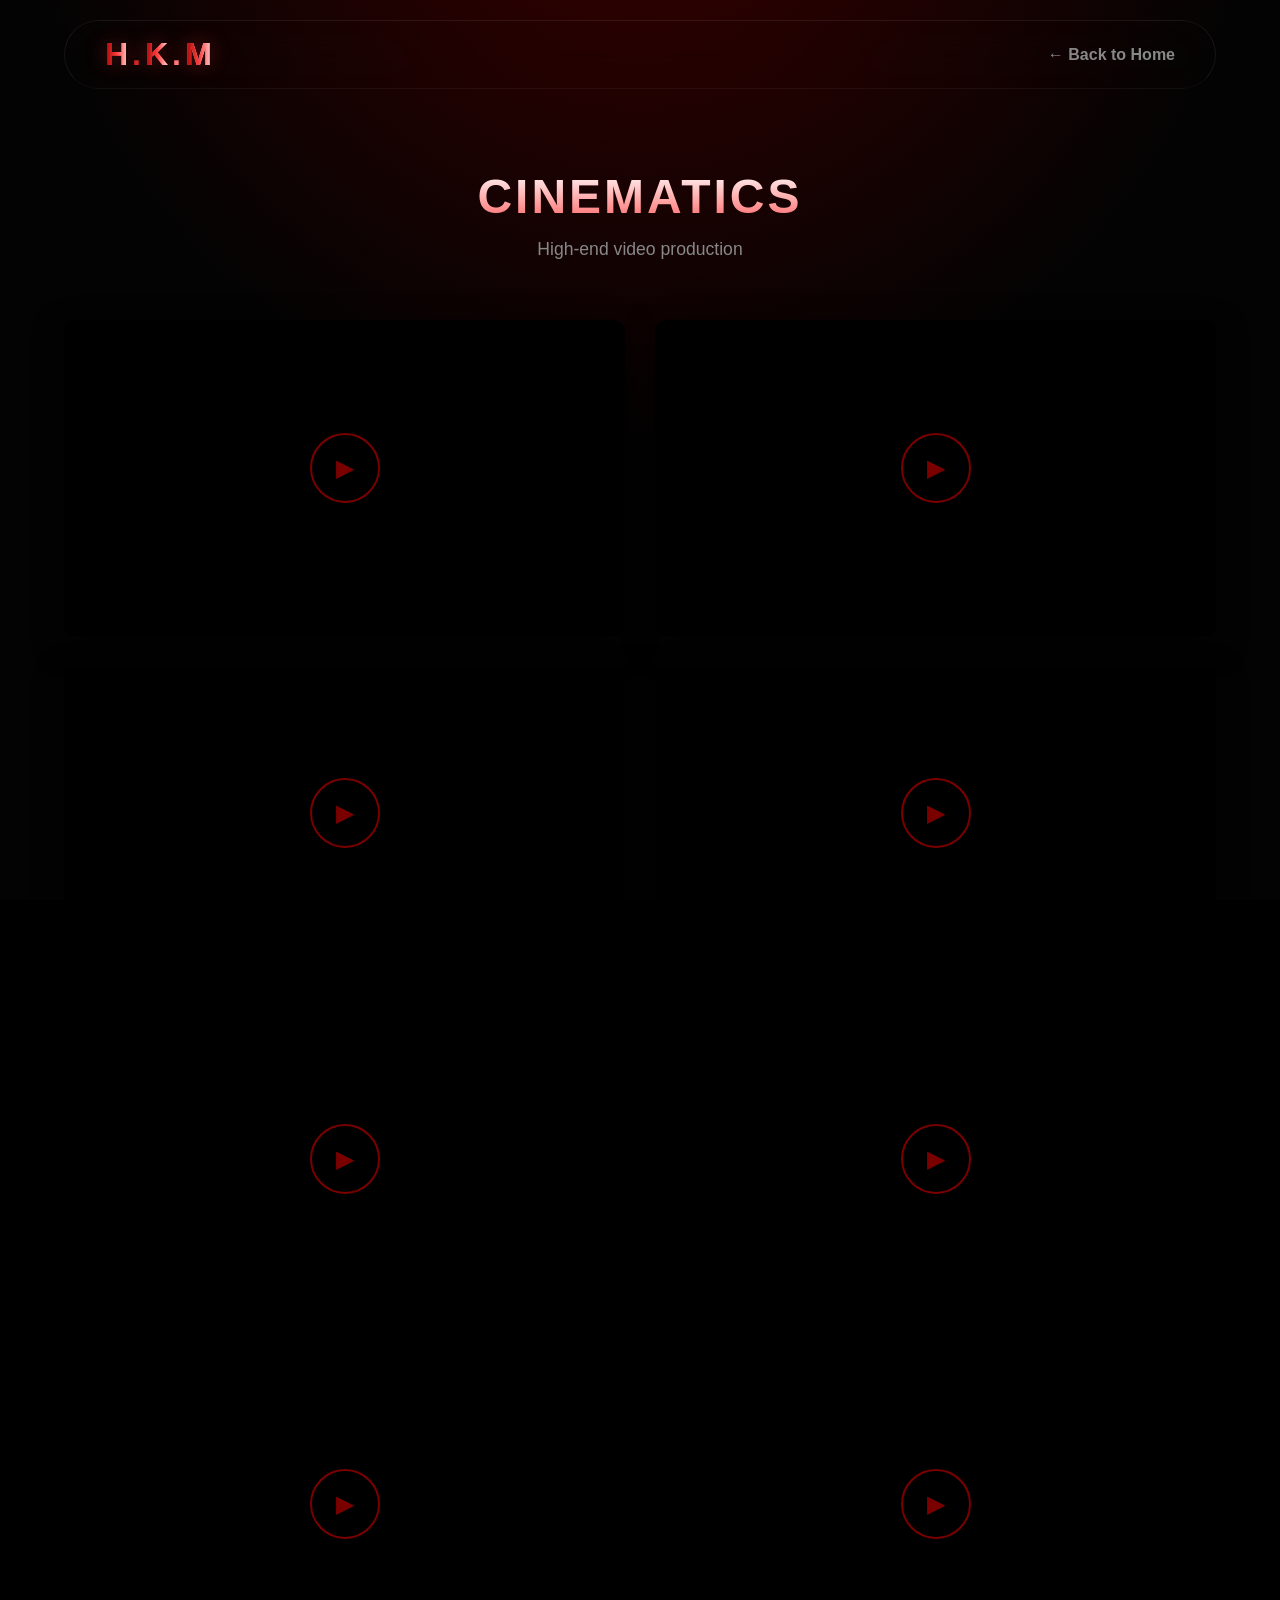
==== videos.html @ b69e752c "H.K.M STUDIO" ====
<!DOCTYPE html>
<html lang="en">
<head>
    <meta charset="UTF-8">
    <meta name="viewport" content="width=device-width, initial-scale=1.0">
    <title>Cinematics - H.K.M Studio</title>
    <link rel="stylesheet" href="style.css">
</head>
<body class="theater-body">

    <nav class="navbar theater-nav">
       <div class="logo">
            <span class="h">H</span>.<span class="k">K</span>.<span class="m">M</span>
        </div>
        <a href="index.html" class="back-link">← Back to Home</a>
    </nav>

    <section class="theater-mode">
        <div class="theater-header">
            <h2>CINEMATICS</h2>
            <p>High-end video production</p>
        </div>

        <div class="video-grid">
            
            <div class="video-card" data-video="1.mp4">
                <video src="1.mp4" autoplay loop muted playsinline class="video-thumb"></video>
                <div class="video-overlay">
                    <div class="play-btn">▶</div>
                    <h3 class="video-title"></h3>
                </div>
            </div>

            <div class="video-card" data-video="2.mp4">
                <video src="2.mp4" autoplay loop muted playsinline class="video-thumb"></video>
                <div class="video-overlay">
                    <div class="play-btn">▶</div>
                    <h3 class="video-title"></h3>
                </div>
            </div>
            
            <div class="video-card" data-video="3.mp4">
                <video src="3.mp4" autoplay loop muted playsinline class="video-thumb"></video>
                <div class="video-overlay">
                    <div class="play-btn">▶</div>
                    <h3 class="video-title"></h3>
                </div>
            </div>
            
            <div class="video-card" data-video="4.mp4">
                <video src="4.mp4" autoplay loop muted playsinline class="video-thumb"></video>
                <div class="video-overlay">
                    <div class="play-btn">▶</div>
                    <h3 class="video-title"></h3>
                </div>
            </div>
            
            <div class="video-card" data-video="5.mp4">
                <video src="5.mp4" autoplay loop muted playsinline class="video-thumb"></video>
                <div class="video-overlay">
                    <div class="play-btn">▶</div>
                    <h3 class="video-title"></h3>
                </div>
            </div>
            
            <div class="video-card" data-video="6.mp4">
                <video src="6.mp4" autoplay loop muted playsinline class="video-thumb"></video>
                <div class="video-overlay">
                    <div class="play-btn">▶</div>
                    <h3 class="video-title"></h3>
                </div>
            </div>
            
            <div class="video-card" data-video="7.mp4">
                <video src="7.mp4" autoplay loop muted playsinline class="video-thumb"></video>
                <div class="video-overlay">
                    <div class="play-btn">▶</div>
                    <h3 class="video-title"></h3>
                </div>
            </div>
            
            <div class="video-card" data-video="8.mp4">
                <video src="8.mp4" autoplay loop muted playsinline class="video-thumb"></video>
                <div class="video-overlay">
                    <div class="play-btn">▶</div>
                    <h3 class="video-title"></h3>
                </div>
            </div>
        
        </div>
    </section>

    <div class="video-modal" id="videoModal">
        <span class="close-video" id="closeVideo">&times;</span>
        <div class="video-container">
            <video id="fullVideoPlayer" controls style="width: 100%; border-radius: 12px;"></video>
        </div>
    </div>

    <script>
        const videoCards = document.querySelectorAll('.video-card');
        const videoModal = document.getElementById('videoModal');
        const fullVideoPlayer = document.getElementById('fullVideoPlayer');
        const closeVideo = document.getElementById('closeVideo');

        // 1. لما تدوس على أي كارت
        videoCards.forEach(card => {
            card.addEventListener('click', () => {
                const videoSrc = card.getAttribute('data-video'); // هات اسم الفيديو المظبوط
                fullVideoPlayer.src = videoSrc; // حطه في الشاشة الكبيرة
                videoModal.style.display = 'flex'; // أظهر الشاشة الكبيرة
                
                // استنى لحظة صغيرة عشان الشاشة تظهر، وبعدين ارفع الـ opacity (عشان الأنيميشن)
                setTimeout(() => { videoModal.style.opacity = '1'; }, 10);
                fullVideoPlayer.play(); // شغل الفيديو بالصوت
            });
        });

        // 2. كود قفل الشاشة الكبيرة
        const closeFullVideo = () => {
            videoModal.style.opacity = '0'; // اختفاء ناعم
            setTimeout(() => { 
                videoModal.style.display = 'none'; // اخفيها خالص
                fullVideoPlayer.pause(); // وقف الفيديو
                fullVideoPlayer.src = ''; // فضي المشغل عشان الصوت ميستمرش
            }, 300);
        };

        // 3. اقفل لما تدوس على علامة X
        closeVideo.addEventListener('click', closeFullVideo);

        // 4. اقفل لو دوست في أي مكان أسود فاضي
        videoModal.addEventListener('click', (e) => {
            if (e.target === videoModal) closeFullVideo();
        });
    </script>

</body>
</html>
---- style.css ----
/* =========================================
   إعدادات عامة (فخامة الأسود والإضاءة الحمراء)
   ========================================= */
* {
    margin: 0;
    padding: 0;
    box-sizing: border-box;
    font-family: 'Segoe UI', Tahoma, Geneva, Verdana, sans-serif;
}

body {
    background-color: #030303; 
    /* إضاءة حمراء داكنة جاية من فوق */
    background-image: radial-gradient(circle at 50% -20%, #3a0000 0%, #030303 50%);
    background-attachment: fixed;
    color: #FFFFFF;
    overflow-x: hidden;
}

/* =========================================
   أنيميشن الطفو (Floating Animation)
   ========================================= */
@keyframes float {
    0% { transform: translateY(0px); }
    50% { transform: translateY(-15px); }
    100% { transform: translateY(0px); }
}

/* =========================================
   تأثير تغير لون الكلام مع الاسكرول (للعناوين الكبيرة)
   ========================================= */
.hero-content h1, 
.bento-section h2, 
.split-half h2, 
.theater-header h2 {
    background: linear-gradient(180deg, #ffffff 0%, #ff4444 40%, #990000 75%, #220000 100%);
    background-size: 100% 300%; 
    background-position: 0% var(--scroll-pos, 0%); 
    -webkit-background-clip: text;
    -webkit-text-fill-color: transparent;
    transition: background-position 0.1s ease-out; 
}

/* =========================================
   شريط التنقل (Navbar) - تأثير الإزاز الطافي ولوجو H.K.M
   ========================================= */
.navbar {
    display: flex;
    justify-content: space-between;
    align-items: center;
    padding: 15px 40px;
    margin: 20px auto;
    width: 90%;
    max-width: 1200px;
    border-radius: 50px;
    background: rgba(20, 20, 20, 0.4);
    backdrop-filter: blur(20px);
    -webkit-backdrop-filter: blur(20px);
    border: 1px solid rgba(255, 255, 255, 0.08);
    position: relative;
    z-index: 100;
}

.logo {
    font-size: 32px;
    font-weight: 900;
    letter-spacing: 2px;
    display: flex;
    align-items: center;
    gap: 2px;
    /* التدرج اللوني على الحروف */
    background: linear-gradient(90deg, #990000 0%, #ff4444 50%, #ffffff 100%);
    -webkit-background-clip: text;
    -webkit-text-fill-color: transparent;
    text-shadow: 0 0 20px rgba(255, 50, 50, 0.4);
}

.logo span {
    background: inherit;
    -webkit-background-clip: text;
    -webkit-text-fill-color: transparent;
}

.nav-links {
    list-style: none;
    display: flex;
    gap: 30px;
}

.nav-links li a {
    text-decoration: none;
    color: #AAAAAA;
    font-weight: 600;
    transition: all 0.3s ease;
}

.nav-links li a:hover, .nav-links li a.active {
    color: #FFFFFF;
    text-shadow: 0 0 10px rgba(255, 255, 255, 0.5);
}

.navbar .back-link:hover {
    color: #ff3333 !important;
    text-shadow: 0 0 10px rgba(255, 50, 50, 0.5);
}

/* =========================================
   القسم الرئيسي (Hero)
   ========================================= */
.hero {
    min-height: 80vh;
    display: flex;
    align-items: center;
    justify-content: space-between;
    flex-direction: row-reverse;
    padding: 0 5%;
    position: relative;
    margin-top: -100px; 
    padding-top: 100px;
    gap: 40px;
}

.hero-content {
    width: 50%;
    position: relative;
    z-index: 2;
}

.hero-content h1 {
    font-size: 4.5rem;
    margin-bottom: 20px;
    line-height: 1.1;
    font-weight: 900;
    text-shadow: 0 10px 30px rgba(200, 0, 0, 0.3);
}

.hero-content p {
    font-size: 1.3rem;
    margin-bottom: 40px;
    color: #BBBBBB;
    max-width: 500px;
}

/* =========================================
   تنسيق شريط التقنيات المتحرك (البار)
   ========================================= */
.tech-marquee {
    width: 45%;
    background: rgba(10, 10, 10, 0.8);
    backdrop-filter: blur(10px);
    color: #FFFFFF;
    padding: 20px 0;
    overflow: hidden;
    white-space: nowrap;
    position: relative;
    border: 1px solid rgba(255, 50, 50, 0.2);
    border-radius: 20px;
    box-shadow: 0 0 30px rgba(150, 0, 0, 0.1);
}

.marquee-content {
    display: inline-block;
    animation: scroll-left 25s linear infinite;
}

.tech-marquee:hover .marquee-content {
    animation-play-state: paused;
}

.marquee-content span {
    font-size: 1.2rem;
    font-weight: bold;
    margin: 0 30px;
    color: #CCCCCC;
}

@keyframes scroll-left {
    0% { transform: translateX(0); }
    100% { transform: translateX(-50%); } 
}

/* =========================================
   تنسيق البينتو بوكس (Bento Grid)
   ========================================= */
.bento-section {
    padding: 80px 5%;
    position: relative;
    z-index: 2;
    text-align: center;
}

.bento-section h2 {
    font-size: 3rem;
    margin-bottom: 60px;
    letter-spacing: 1px;
}

.bento-grid {
    display: grid;
    grid-template-columns: repeat(3, 1fr);
    grid-auto-rows: 250px;
    gap: 25px;
    max-width: 1100px;
    margin: 0 auto;
}

.bento-item {
    background: linear-gradient(145deg, rgba(30, 30, 30, 0.6), rgba(10, 10, 10, 0.8));
    backdrop-filter: blur(15px);
    -webkit-backdrop-filter: blur(15px);
    border: 1px solid rgba(255, 255, 255, 0.05);
    border-radius: 30px;
    padding: 40px;
    text-decoration: none;
    display: flex;
    flex-direction: column;
    justify-content: center;
    align-items: center;
    position: relative;
    overflow: hidden;
    transition: all 0.4s cubic-bezier(0.175, 0.885, 0.32, 1.275);
}

.bento-item::before {
    content: '';
    position: absolute;
    top: -50%; left: -50%; width: 200%; height: 200%;
    background: radial-gradient(circle, rgba(255, 50, 50, 0.1) 0%, transparent 70%);
    opacity: 0;
    transition: opacity 0.5s ease;
}

.bento-item:hover {
    transform: translateY(-10px) scale(1.02);
    border-color: rgba(255, 50, 50, 0.4);
    box-shadow: 0 20px 40px rgba(0, 0, 0, 0.8), 0 0 30px rgba(200, 0, 0, 0.2);
}

.bento-item:hover::before { opacity: 1; }

.bento-large { grid-column: span 2; }
.bento-tall { grid-row: span 2; }
.bento-square { grid-column: span 1; }

.bento-content { position: relative; z-index: 2; text-align: center; }

.bento-content .icon {
    font-size: 55px;
    margin-bottom: 20px;
    color: #ff4444;
    filter: drop-shadow(0 0 10px rgba(255,50,50,0.5));
}

.bento-content h3 {
    font-size: 2rem;
    color: #FFFFFF;
    margin-bottom: 12px;
    font-weight: 700;
}

.bento-content p {
    color: #999999;
    font-size: 1.1rem;
}

/* =========================================
   تنسيق غرفة التحكم (Control Room)
   ========================================= */
.control-room {
    display: flex;
    min-height: 100vh;
    width: 100%;
    overflow: hidden;
    background: transparent;
}

.split-half {
    flex: 1;
    padding: 80px 50px;
    display: flex;
    flex-direction: column;
    justify-content: center;
    transition: flex 0.6s cubic-bezier(0.25, 1, 0.5, 1);
}

.split-half:hover { flex: 1.3; }

.admin-side {
    background: radial-gradient(circle at 100% 50%, rgba(50, 0, 0, 0.3) 0%, transparent 50%);
    border-right: 1px solid rgba(255,255,255,0.05);
}

.store-side {
    background: radial-gradient(circle at 0% 50%, rgba(20, 20, 20, 0.8) 0%, transparent 50%);
}

.content-wrapper {
    max-width: 500px;
    margin: 0 auto;
    width: 100%;
}

.badge {
    display: inline-block;
    padding: 8px 20px;
    border-radius: 30px;
    font-size: 0.8rem;
    font-weight: bold;
    margin-bottom: 25px;
    text-transform: uppercase;
    letter-spacing: 2px;
    border: 1px solid;
}

.admin-side .badge {
    background: rgba(255, 50, 50, 0.1);
    color: #ff6666;
    border-color: rgba(255, 50, 50, 0.3);
    box-shadow: 0 0 15px rgba(255,0,0,0.2);
}

.store-side .badge {
    background: rgba(255, 255, 255, 0.05);
    color: #FFFFFF;
    border-color: rgba(255, 255, 255, 0.1);
}

.split-half h2 { font-size: 3rem; margin-bottom: 20px; font-weight: 800; }
.split-half p { font-size: 1.2rem; margin-bottom: 50px; color: #999; line-height: 1.7; }

.mockup-window {
    width: 100%;
    height: 350px;
    border-radius: 20px;
    box-shadow: 0 30px 60px rgba(0,0,0,0.8);
    display: flex;
    overflow: hidden;
    animation: float 6s ease-in-out infinite; 
    border: 1px solid rgba(255,255,255,0.08);
}

.admin-mockup { background: rgba(15, 15, 15, 0.9); backdrop-filter: blur(10px); }
.mockup-sidebar { width: 25%; background: rgba(5, 5, 5, 0.8); border-right: 1px solid rgba(255,255,255,0.05); }
.mockup-body { flex: 1; padding: 25px; display: flex; flex-wrap: wrap; gap: 20px; }
.mockup-card, .mockup-table { background: rgba(30, 30, 30, 0.5); border: 1px solid rgba(255,255,255,0.05); border-radius: 10px; }
.mockup-card { width: calc(50% - 10px); height: 70px; }
.mockup-table { width: 100%; height: 150px; }

.store-mockup { background: rgba(20, 20, 20, 0.9); flex-direction: column; }
.mockup-header { height: 50px; background: rgba(10, 10, 10, 0.8); border-bottom: 1px solid rgba(255,255,255,0.05); }
.mockup-hero { height: 140px; background: rgba(40, 40, 40, 0.4); margin: 20px; border-radius: 10px; }
.mockup-grid { display: flex; gap: 20px; padding: 0 20px; }
.mockup-grid span { flex: 1; height: 90px; background: rgba(40, 40, 40, 0.4); border-radius: 10px; }

/* =========================================
   تنسيق وضع السينما (Theater Mode - Videos)
   ========================================= */
.theater-body { background-color: #000000; color: #FFFFFF; }
.theater-nav { background-color: transparent; box-shadow: none; border-bottom: 1px solid rgba(255,255,255,0.05); }
.back-link, .back-link-dark { color: #888888; text-decoration: none; font-weight: 600; transition: color 0.3s ease; }
.back-link:hover, .back-link-dark:hover { color: #990000; }
.theater-mode { padding: 60px 5%; }
.theater-header { text-align: center; margin-bottom: 60px; }
.theater-header h2 { font-size: 3rem; letter-spacing: 3px; margin-bottom: 15px;}
.theater-header p { color: #888888; font-size: 1.1rem; }

.video-grid { 
    display: grid; 
    grid-template-columns: repeat(2, 1fr); 
    gap: 30px; 
    max-width: 1200px; 
    margin: 0 auto; 
}

.video-card {
    position: relative;
    border-radius: 12px;
    overflow: hidden;
    aspect-ratio: 16 / 9; 
    background-color: #000000; 
    cursor: pointer;
    box-shadow: 0 10px 30px rgba(0,0,0,0.5);
}

.video-thumb {
    width: 100%;
    height: 100%;
    object-fit: contain !important; 
    transition: transform 0.5s ease;
}

.video-overlay { 
    position: absolute; top: 0; left: 0; width: 100%; height: 100%; 
    background: linear-gradient(to top, rgba(0, 0, 0, 0.9) 0%, rgba(0, 0, 0, 0.2) 50%, transparent 100%); 
    display: flex; flex-direction: column; justify-content: center; align-items: center; 
    opacity: 0.8; transition: opacity 0.3s ease; 
}

.video-card:hover .video-thumb { transform: scale(1.05); }
.video-card:hover .video-overlay { opacity: 1; }

.play-btn { 
    width: 70px; height: 70px; 
    background-color: rgba(0, 0, 0, 0.5); backdrop-filter: blur(5px); 
    border: 2px solid #990000; border-radius: 50%; 
    display: flex; justify-content: center; align-items: center; 
    font-size: 24px; color: #990000; margin-bottom: auto; margin-top: auto; 
    transition: all 0.3s ease; 
}

.video-card:hover .play-btn { 
    background-color: #990000; color: #FFFFFF; 
    transform: scale(1.1); box-shadow: 0 0 15px rgba(153, 0, 0, 0.5); 
}

.video-title { 
    margin-bottom: 20px; font-size: 1.5rem; letter-spacing: 1px; color: #FFFFFF; 
    transform: translateY(20px); opacity: 0; transition: all 0.4s ease; 
}

.video-card:hover .video-title { transform: translateY(0); opacity: 1; }

/* =========================================
   نافذة عرض الفيديو الكاملة (Video Modal)
   ========================================= */
.video-modal {
    display: none; 
    position: fixed;
    z-index: 99999; 
    left: 0; top: 0; width: 100%; height: 100%;
    background-color: rgba(0, 0, 0, 0.95); 
    backdrop-filter: blur(10px);
    justify-content: center; align-items: center;
    opacity: 0; 
    transition: opacity 0.3s ease;
}

.video-container {
    width: 90%; 
    max-width: 1000px;
    max-height: 90vh; /* السحر هنا: بنمنع الحاوية إنها تتخطى 90% من طول الشاشة */
    display: flex;
    justify-content: center;
    box-shadow: 0 0 50px rgba(255, 50, 50, 0.3); 
    border-radius: 12px;
    background-color: #000;
}

/* تنسيق مشغل الفيديو نفسه جوه النافذة */
.video-container video {
    width: 100%;
    max-height: 90vh; /* بيجبر الفيديو يلم نفسه جوه الشاشة */
    object-fit: contain; /* بيعرض الفيديو كامل بدون أي قص نهائياً */
    border-radius: 12px;
    outline: none;
}

.close-video {
    position: absolute; 
    top: 20px; 
    right: 40px;
    color: #FFFFFF; /* خليته أبيض عشان يبان أكتر */
    font-size: 50px; 
    cursor: pointer;
    transition: color 0.3s;
    z-index: 100000; /* عشان يفضل دايماً فوق الفيديو وميستخباش */
}

.close-video:hover { 
    color: #ff3333; 
}

/* =========================================
   تنسيق معرض الصور (شرايح تفاعلية)
   ========================================= */
.gallery-body { background-color: #000000; }
.slice-gallery-section { padding: 40px 5%; display: flex; flex-direction: column; align-items: center; }
.slice-container { display: flex; width: 100%; max-width: 1200px; height: 600px; gap: 15px; }
.slice-item { flex: 1; border-radius: 20px; background-position: center; background-size: cover; background-repeat: no-repeat; position: relative; overflow: hidden; cursor: pointer; transition: flex 0.6s cubic-bezier(0.25, 1, 0.5, 1); border: 1px solid #1A1A1A; }
.slice-item:hover { flex: 6; border-color: #990000; }
.slice-item::before { content: ''; position: absolute; bottom: 0; left: 0; width: 100%; height: 50%; background: linear-gradient(to top, rgba(153, 0, 0, 0.8), transparent); opacity: 0; transition: opacity 0.5s ease; }
.slice-item:hover::before { opacity: 1; }
.slice-content { position: absolute; bottom: 30px; left: 30px; color: #FFFFFF; opacity: 0; transform: translateY(20px); transition: all 0.5s ease 0.2s; white-space: nowrap; }
.slice-item:hover .slice-content { opacity: 1; transform: translateY(0); }
.slice-content h3 { font-size: 2rem; font-family: 'Playfair Display', serif; margin: 0; text-shadow: 2px 2px 4px rgba(0,0,0,0.8); }

/* =========================================
   نافذة فريق العمل (About Us Modal)
   ========================================= */
.about-modal {
    display: none; 
    position: fixed;
    z-index: 9999; 
    left: 0;
    top: 0;
    width: 100%;
    height: 100%;
    background-color: rgba(0, 0, 0, 0.7);
    backdrop-filter: blur(8px); 
    justify-content: center;
    align-items: center;
    opacity: 0;
    transition: opacity 0.3s ease;
}

.about-modal.show {
    display: flex;
    opacity: 1;
}

.modal-content {
    background: linear-gradient(145deg, rgba(30, 30, 30, 0.9), rgba(10, 10, 10, 0.95));
    border: 1px solid rgba(255, 50, 50, 0.3);
    border-radius: 24px;
    padding: 40px;
    width: 90%;
    max-width: 700px;
    position: relative;
    text-align: center;
    box-shadow: 0 20px 50px rgba(150, 0, 0, 0.3);
    transform: translateY(-50px);
    transition: transform 0.4s cubic-bezier(0.175, 0.885, 0.32, 1.275);
}

.about-modal.show .modal-content {
    transform: translateY(0); 
}

.close-btn {
    position: absolute;
    top: 15px;
    right: 25px;
    color: #AAAAAA;
    font-size: 35px;
    font-weight: bold;
    cursor: pointer;
    transition: color 0.3s ease;
}

.close-btn:hover {
    color: #ff3333;
}

.modal-content h2 { font-size: 2.5rem; margin-bottom: 10px; font-weight: 800; }
.modal-content > p { color: #888; margin-bottom: 30px; font-size: 1.1rem; }

.team-grid {
    display: flex;
    gap: 20px;
    justify-content: space-between;
}

.team-member {
    background: rgba(0, 0, 0, 0.5);
    border: 1px solid rgba(255, 255, 255, 0.05);
    border-radius: 15px;
    padding: 25px 20px;
    flex: 1;
    text-align: left;
    transition: transform 0.3s ease, border-color 0.3s ease;
}

.team-member:hover {
    transform: translateY(-5px);
    border-color: rgba(255, 50, 50, 0.4);
}

.team-member h3 { color: #FFFFFF; font-size: 1.5rem; margin-bottom: 5px; }
.team-member .role { color: #ff4444; font-size: 1rem; margin-bottom: 20px; font-weight: 600; }
.team-member .contact { color: #CCCCCC; font-size: 1rem; margin-bottom: 10px; }

/* تنسيق رقم الواتساب */
.whatsapp-link {
    color: #CCCCCC;
    text-decoration: none;
    transition: all 0.3s ease;
    display: inline-block;
}

.whatsapp-link:hover {
    color: #25D366; 
    transform: scale(1.05);
}

/* =========================================
   تظبيط الموبايل (Responsive Media Queries)
   ========================================= */
@media (max-width: 900px) {
    .hero {
        flex-direction: column; 
        justify-content: center;
        text-align: center;
        padding-top: 150px;
    }
    .hero-content, .tech-marquee { width: 100%; }
    .hero-buttons { justify-content: center; }
    .control-room { flex-direction: column; }
    .split-half { min-height: 50vh; padding: 50px 20px; }
}

@media (max-width: 768px) {
    .navbar { flex-direction: column; padding: 20px; border-radius: 20px; width: 95%; }
    .hero-content h1 { font-size: 3rem; }
    .bento-grid { grid-template-columns: 1fr; grid-auto-rows: auto; }
    .bento-large, .bento-tall, .bento-square { grid-column: span 1; grid-row: span 1; min-height: 250px; }
    .video-grid { grid-template-columns: 1fr; }
    .theater-header h2 { font-size: 2.2rem; }
    .slice-container { flex-direction: column; height: 800px; }
    .slice-item:hover { flex: 3; }
}

@media (max-width: 600px) {
    .team-grid { flex-direction: column; }
    .modal-content { padding: 30px 20px; }
}
/* =========================================
   تنسيقات صور وزراير قسم الويبسايت
   ========================================= */
/* تظبيط الصورة جوه الشاشة الوهمية */
.project-img {
    width: 100%;
    height: 100%;
    object-fit: cover; /* عشان الصورة تملى الشاشة من غير ما تتبكسل */
    transition: transform 0.5s ease;
}

.mockup-window:hover .project-img {
    transform: scale(1.05); /* زووم خفيف لما تقف عليها بالماوس */
}

/* تنسيق زراير الـ Live Preview */
.project-actions {
    margin-top: 30px;
    display: flex;
}

.live-btn {
    display: inline-block;
    padding: 12px 30px;
    background: transparent;
    color: #FFFFFF;
    font-size: 1.1rem;
    font-weight: 600;
    text-decoration: none;
    border: 2px solid #ff3333;
    border-radius: 50px;
    transition: all 0.3s ease;
    box-shadow: 0 0 15px rgba(255, 50, 50, 0.2);
}

.live-btn:hover {
    background: #ff3333;
    color: #FFFFFF;
    box-shadow: 0 0 25px rgba(255, 50, 50, 0.6);
    transform: translateY(-3px);
}
/* =========================================
   تعديل الموبايل لقسم الصور (عشان تظهر كاملة)
   ========================================= */
@media (max-width: 768px) {
    .slice-container {
        flex-direction: column;
        height: auto !important; /* بنلغي الطول الثابت عشان تاخد راحتها */
        gap: 20px;
    }
    
    .slice-item {
        width: 100%;
        height: 280px !important; /* ارتفاع ممتاز لكل صورة عشان تفاصيلها تبان */
        flex: none !important; /* بنلغي تأثير الشرايح اللي بيبوظها عالتاتش */
        border-radius: 15px;
    }
    
    /* بنثبت اسم الصورة والتظليل عشان يبقوا ظاهرين دايماً للعميل */
    .slice-content {
        opacity: 1 !important; 
        transform: translateY(0) !important;
    }
    
    .slice-item::before {
        opacity: 0.8 !important; 
    }
}
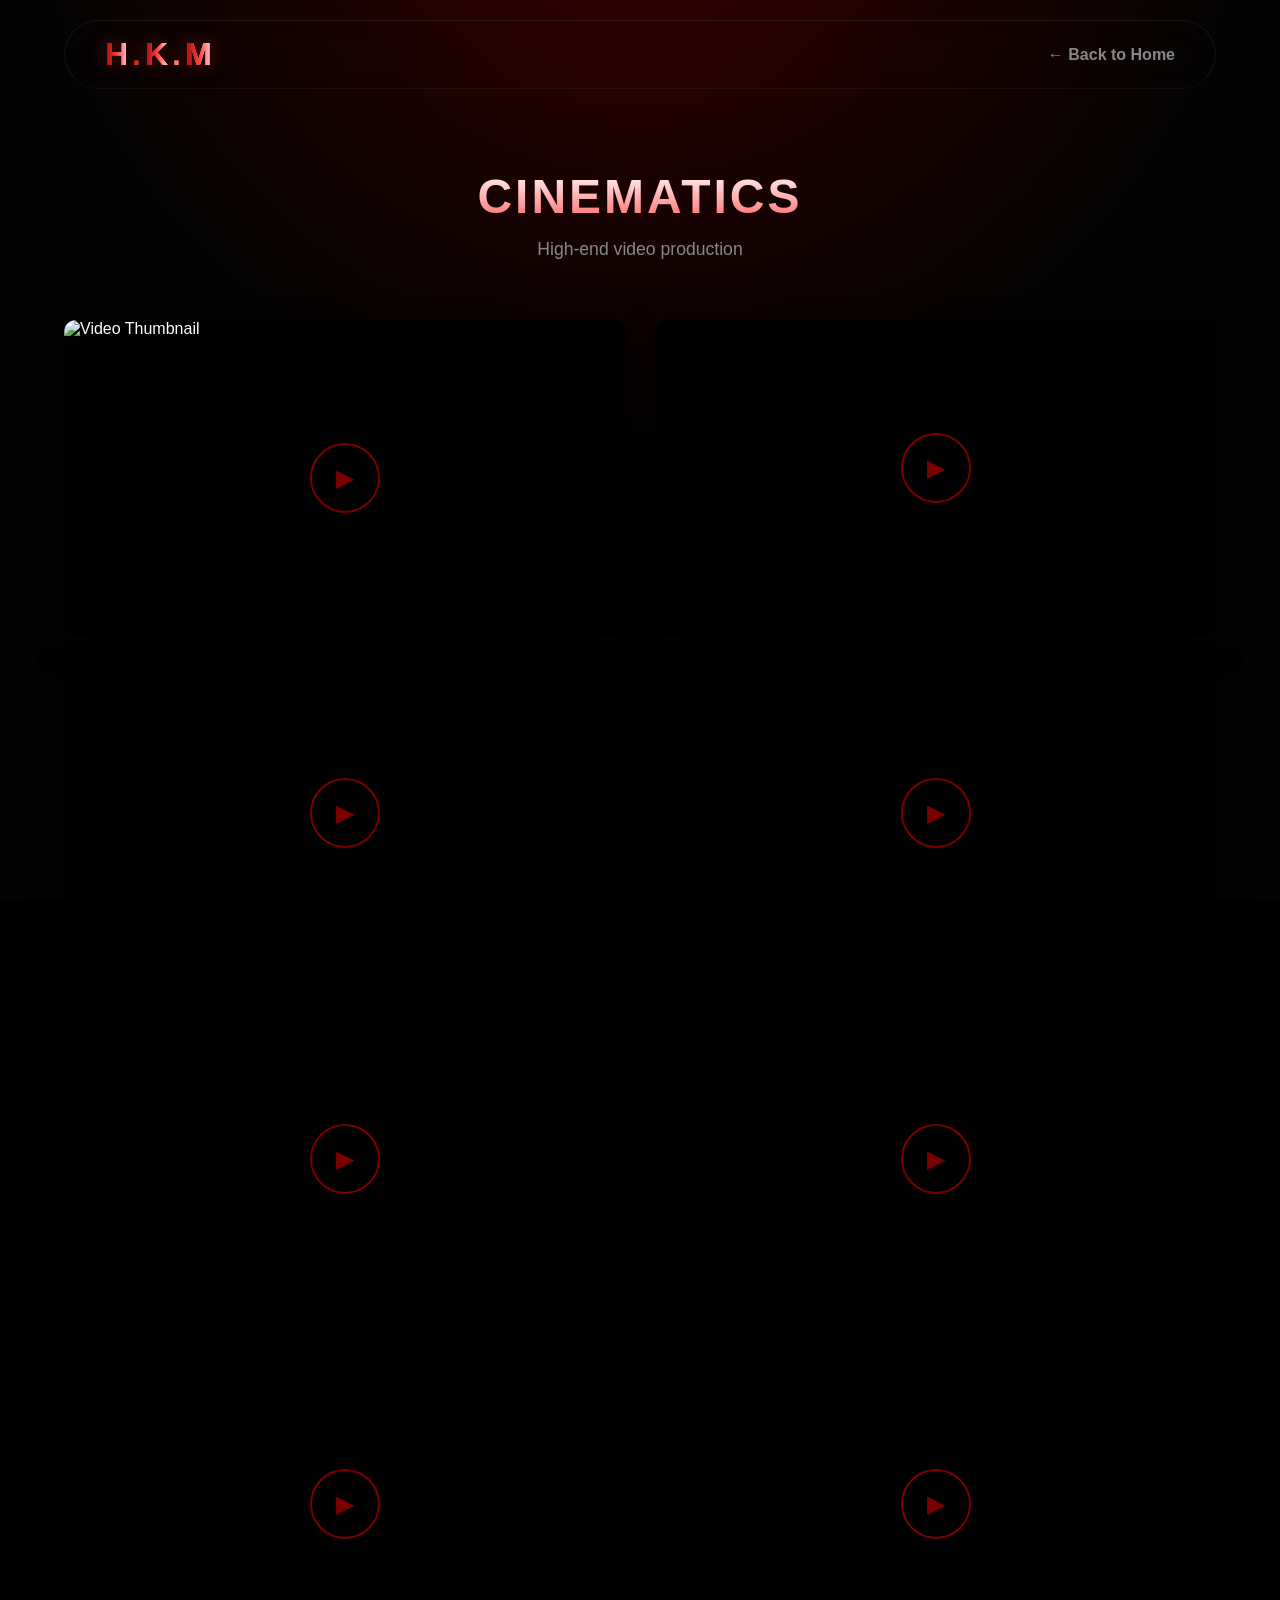
==== commit 0fef4167: "Update videos.html" ====
--- a/videos.html
+++ b/videos.html
@@ -23,13 +23,12 @@
 
         <div class="video-grid">
             
-            <div class="video-card" data-video="1.mp4">
-                <video src="1.mp4" autoplay loop muted playsinline class="video-thumb"></video>
-                <div class="video-overlay">
-                    <div class="play-btn">▶</div>
-                    <h3 class="video-title"></h3>
-                </div>
-            </div>
+<div class="video-card" data-video="1.mp4">
+    <img src="11.jpg" class="video-thumb" alt="Video Thumbnail">
+    <div class="video-overlay">
+        <div class="play-btn">▶</div>
+    </div>
+</div>
 
             <div class="video-card" data-video="2.mp4">
                 <video src="2.mp4" autoplay loop muted playsinline class="video-thumb"></video>
@@ -136,4 +135,4 @@
     </script>
 
 </body>
-</html>+</html>
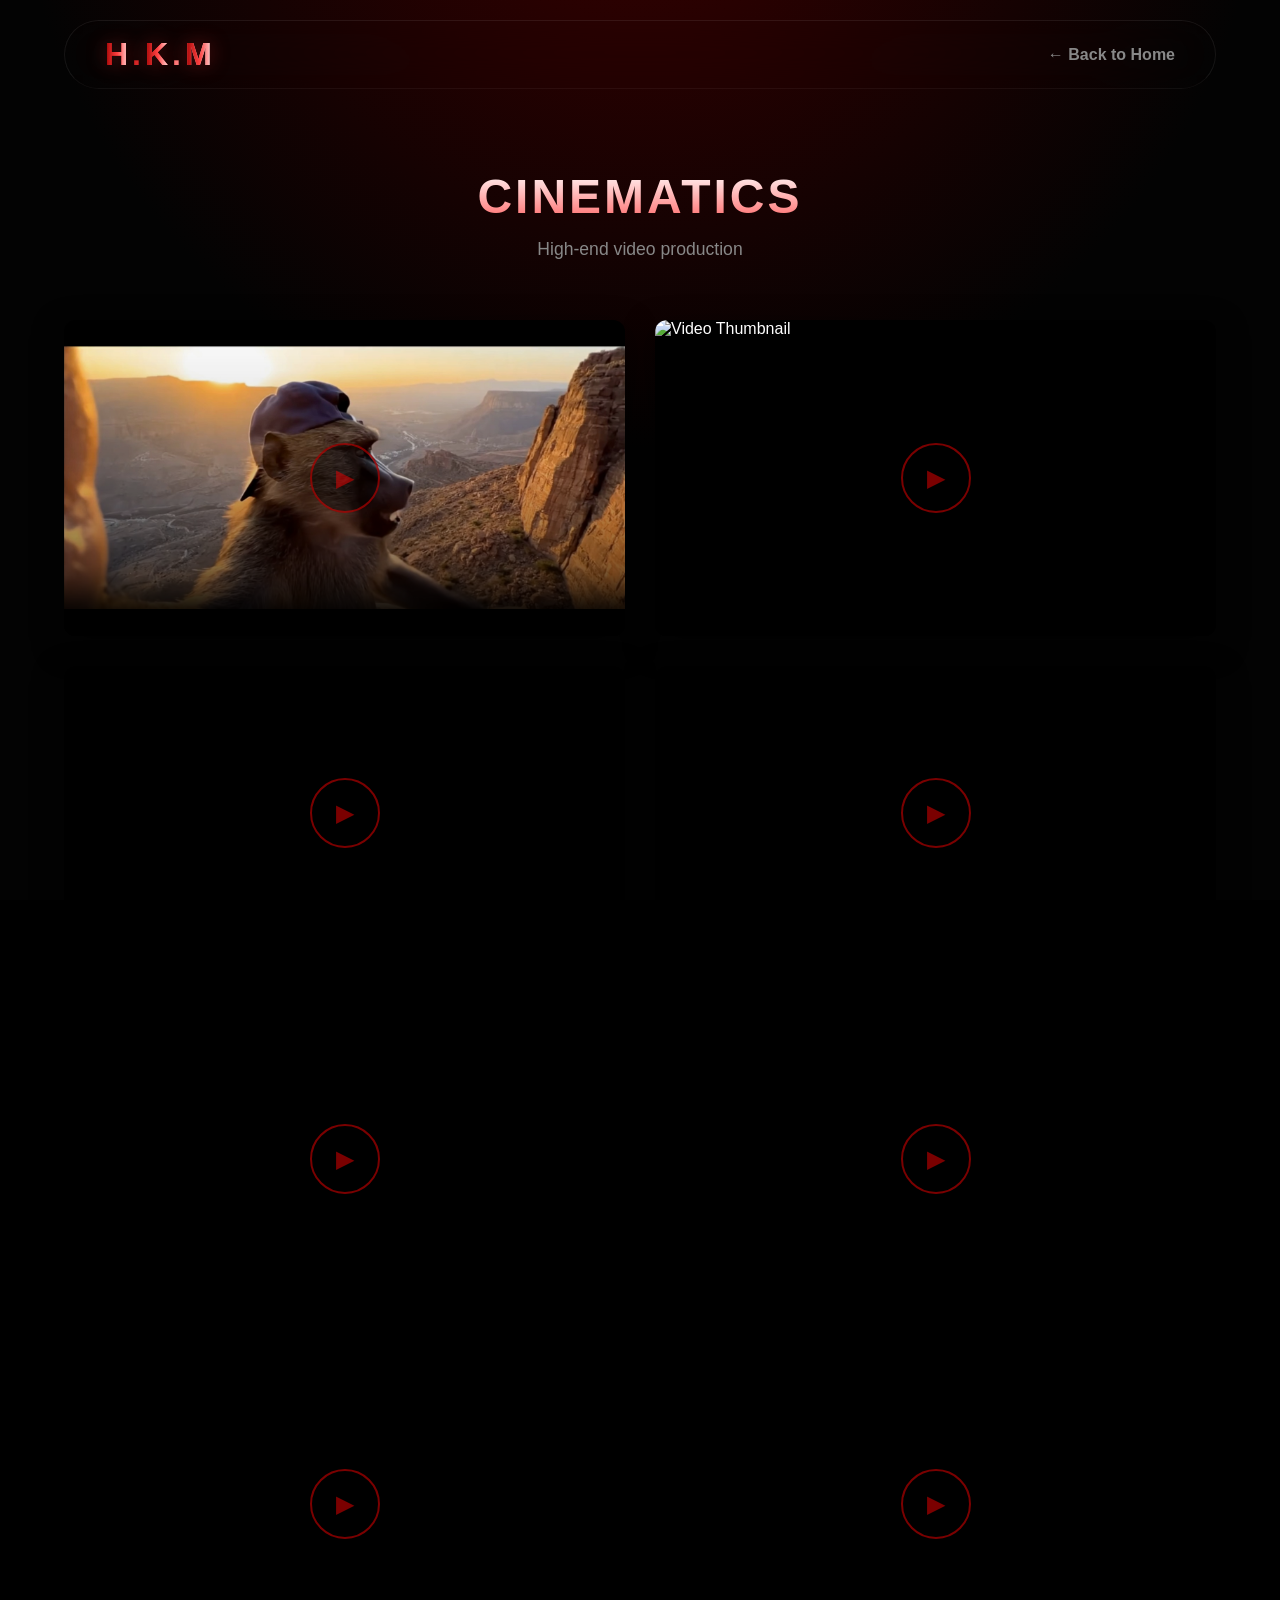
==== commit 32ba3ea8: "Update videos.html" ====
--- a/videos.html
+++ b/videos.html
@@ -25,18 +25,17 @@
             
 <div class="video-card" data-video="1.mp4">
     <img src="11.jpg" class="video-thumb" alt="Video Thumbnail">
-    <div class="video-overlay">
+    <div class="video-overlay"> 
         <div class="play-btn">▶</div>
     </div>
 </div>
 
-            <div class="video-card" data-video="2.mp4">
-                <video src="2.mp4" autoplay loop muted playsinline class="video-thumb"></video>
-                <div class="video-overlay">
-                    <div class="play-btn">▶</div>
-                    <h3 class="video-title"></h3>
-                </div>
-            </div>
+<div class="video-card" data-video="2.mp4">
+    <img src="12.jpg" class="video-thumb" alt="Video Thumbnail">
+    <div class="video-overlay"> 
+        <div class="play-btn">▶</div>
+    </div>
+</div>
             
             <div class="video-card" data-video="3.mp4">
                 <video src="3.mp4" autoplay loop muted playsinline class="video-thumb"></video>
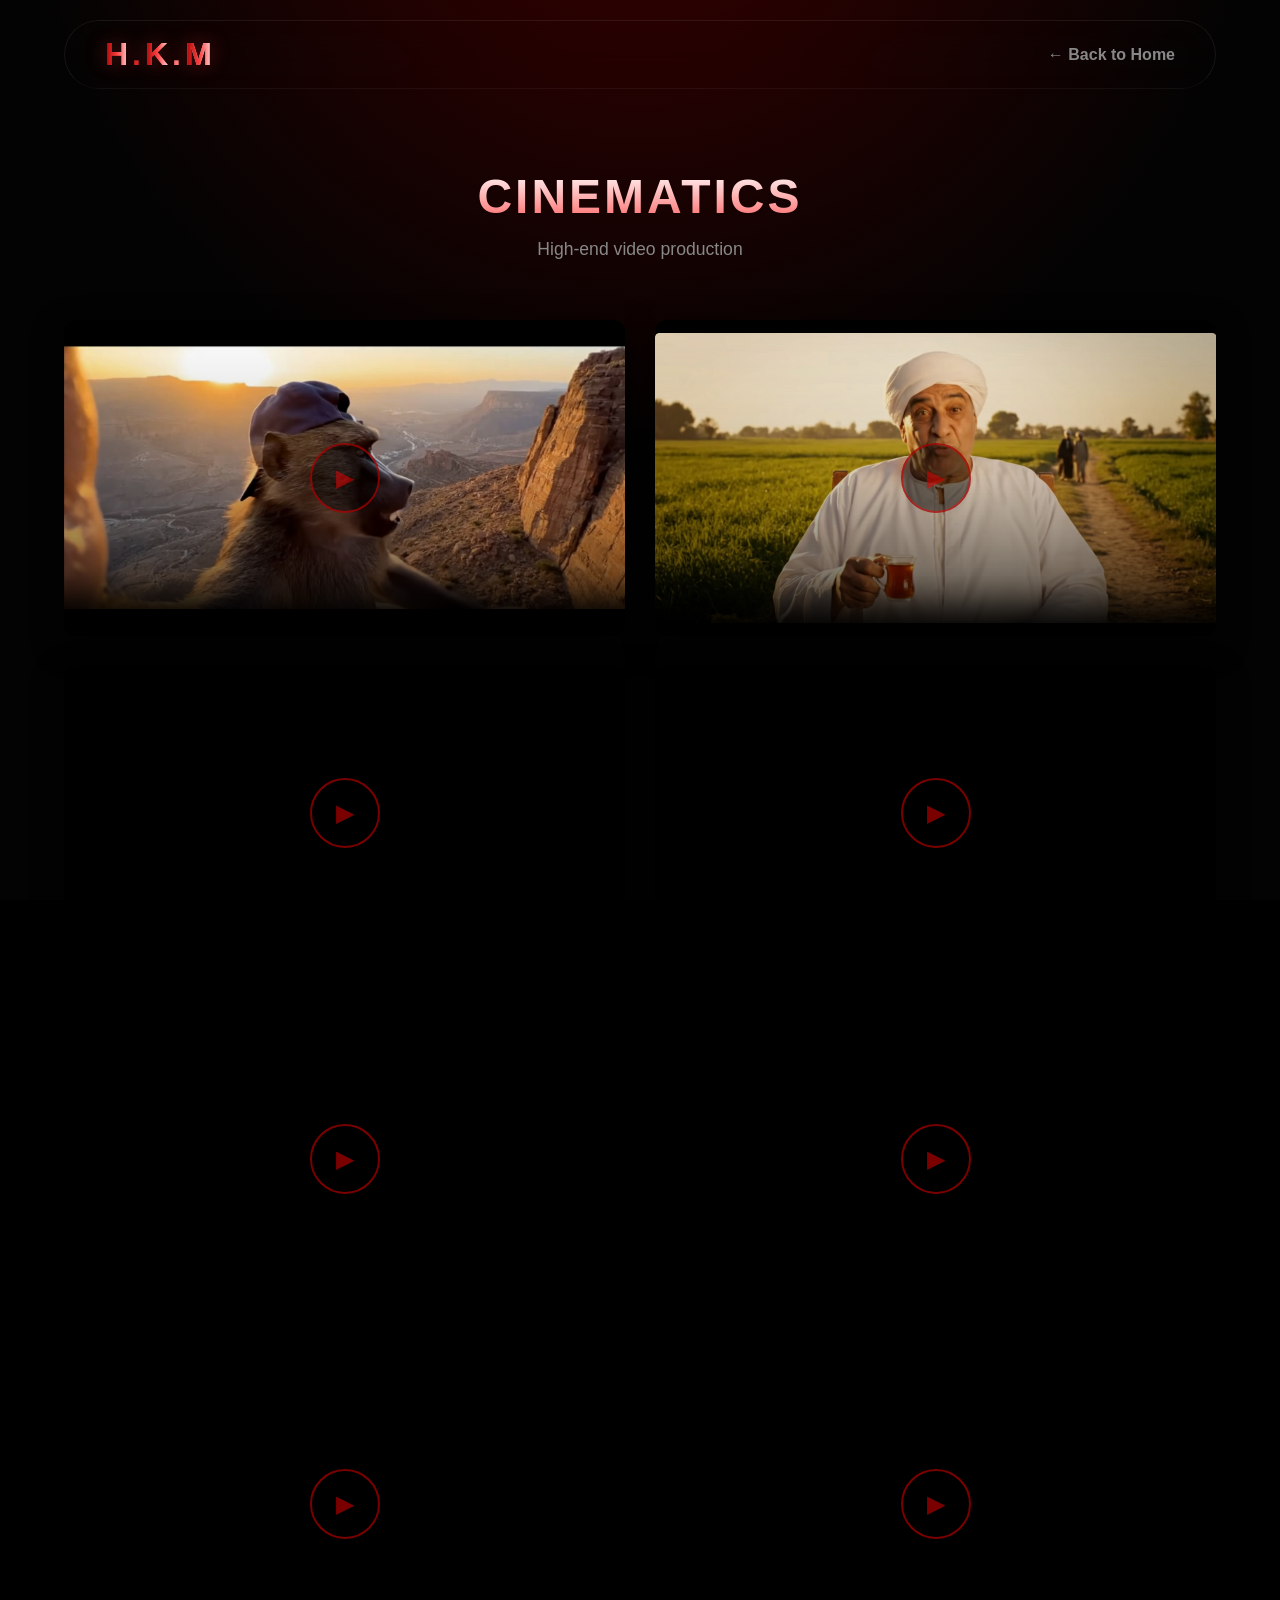
==== commit aa4ae290: "Update videos.html" ====
--- a/videos.html
+++ b/videos.html
@@ -31,7 +31,7 @@
 </div>
 
 <div class="video-card" data-video="2.mp4">
-    <img src="12.jpg" class="video-thumb" alt="Video Thumbnail">
+    <img src="12.png" class="video-thumb" alt="Video Thumbnail">
     <div class="video-overlay"> 
         <div class="play-btn">▶</div>
     </div>
